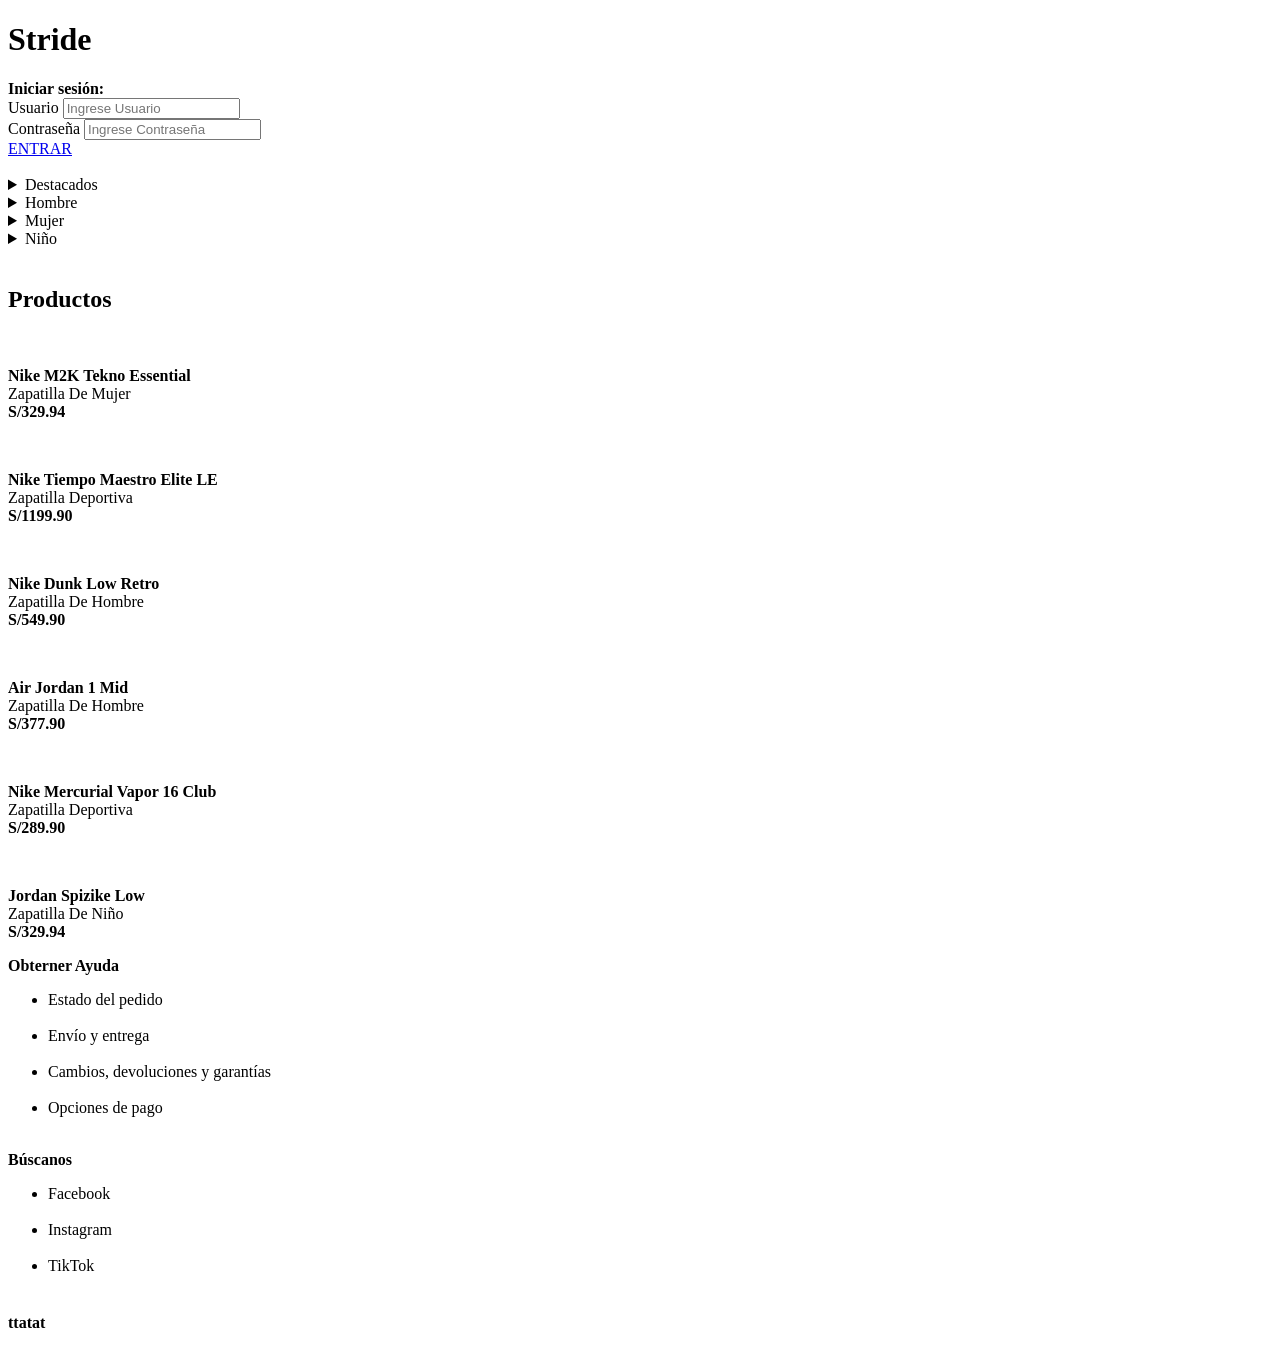
==== index.html @ 4846e69e "Add files via upload" ====
<!DOCTYPE html>
<html lang="es">
<head>
    <meta charset="UTF-8">
    <meta name="viewport" content="width=device-width, initial-scale=1.0">
    <title>Stride</title>
</head>
<body>
    <h1>Stride</h1>
    <form action="">
        <summary><strong>Iniciar sesión:</strong></summary>
        <label for="USUARIO">Usuario</label>
        <input type="text" name="Usuario" id="USUARIO" placeholder="Ingrese Usuario">
        <br>
        <label for="CONTRASEÑA">Contraseña</label>
        <input type="text" name="Contraseña" id="CONTRASEÑA" placeholder="Ingrese Contraseña">
        <br>
        <a href="http://127.0.0.1:5500/index02.html">ENTRAR</a>
    </form>
    <br>
    <details>
        <summary>Destacados</summary>
        <ul>
            <details>
                <summary>Tendencias</summary>
                <a href="http://127.0.0.1:5500/index03.html">Nuevo</a>
            </details>
            <details>
                <summary>Clásicos</summary>
                <a href="http://127.0.0.1:5500/index03.html">Nuevo</a>
            </details>
            <details>
                <summary>Novedades</summary>
                <a href="http://127.0.0.1:5500/index03.html">Nuevo</a>
            </details>
        </ul>
    </details>
    <details>
        <summary>Hombre</summary>
        <ul>
            <details>
                <summary>Tendencias</summary>
                <a href="http://127.0.0.1:5500/index03.html">Nuevo</a>
            </details>
            <details>
                <summary>Clásicos</summary>
                <a href="http://127.0.0.1:5500/index03.html">Nuevo</a>
            </details>
            <details>
                <summary>Novedades</summary>
                <a href="http://127.0.0.1:5500/index03.html">Nuevo</a>
            </details>
        </ul>
    </details>
    <details>
        <summary>Mujer</summary>
        <ul>
            <details>
                <summary>Tendencias</summary>
                <a href="http://127.0.0.1:5500/index03.html">Nuevo</a>
            </details>
            <details>
                <summary>Clásicos</summary>
                <a href="http://127.0.0.1:5500/index03.html">Nuevo</a>
            </details>
            <details>
                <summary>Novedades</summary>
                <a href="http://127.0.0.1:5500/index03.html">Nuevo</a>
            </details>
        </ul>
    </details>
    <details>
        <summary>Niño</summary>
        <ul>
            <details>
                <summary>Tendencias</summary>
                <a href="http://127.0.0.1:5500/index03.html">Nuevo</a>
            </details>
            <details>
                <summary>Clásicos</summary>
                <a href="http://127.0.0.1:5500/index03.html">Nuevo</a>
            </details>
            <details>
                <summary>Novedades</summary>
                <a href="http://127.0.0.1:5500/index03.html">Nuevo</a>
            </details>
        </ul>
    </details>
    </ul>
    <br>
    <h2>Productos</h2>
    <img src="https://www.nike.com.pe/dw/image/v2/BJKZ_PRD/on/demandware.static/-/Sites-catalog-equinox/default/dw1c19ebf3/images/hi-res/193151694942_1_20251123120000-mrtPeru.jpeg?sw=500&sh=500" alt="">
    <p>
        <strong>Nike M2K Tekno Essential</strong> <br>
        Zapatilla De Mujer<br>
        <strong>S/329.94</strong>
    </p>
     <img src="https://www.nike.com.pe/dw/image/v2/BJKZ_PRD/on/demandware.static/-/Sites-catalog-equinox/default/dw4312d963/images/hi-res/198728056413_1_20260223-mrtPeru.jpeg?sw=800&sh=800" alt="">
    <p>
        <strong>Nike Tiempo Maestro Elite LE</strong><br>
        Zapatilla Deportiva<br>
        <strong>S/1199.90</strong>
    </p>
     <img src="https://www.nike.com.pe/dw/image/v2/BJKZ_PRD/on/demandware.static/-/Sites-catalog-equinox/default/dwb6f55d21/images/hi-res/197864027288_1_20250326-mrtPeru.jpg?sw=800&sh=800" width="10px" height="10px" alt="">
    <p>
        <strong>Nike Dunk Low Retro</strong><br>
        Zapatilla De Hombre<br>
        <strong>S/549.90</strong>
    </p>
     <img src="https://www.nike.com.pe/dw/image/v2/BJKZ_PRD/on/demandware.static/-/Sites-catalog-equinox/default/dw32948b3e/images/hi-res/198482143039_1_20250606-mrtPeru.jpg?sw=500&sh=500" alt="">
    <p>
        <strong>Air Jordan 1 Mid</strong><br>
         Zapatilla De Hombre<br>
        <strong>S/377.90</strong>
    </p>
     <img src="https://www.nike.com.pe/on/demandware.static/-/Sites-catalog-equinox/default/dwa82494c4/images/hi-res/198484303646_1_20251024-mrtPeru.jpeg" alt="">
    <p>
        <strong>Nike Mercurial Vapor 16 Club</strong><br>
        Zapatilla Deportiva<br>
        <strong>S/289.90</strong>
    </p>
     <img src="https://www.nike.com.pe/dw/image/v2/BJKZ_PRD/on/demandware.static/-/Sites-catalog-equinox/default/dw9ddb34fc/images/hi-res/198728098475_1_20260202-mrtPeru.jpg?sw=800&sh=800" alt="">
    <p>
        <strong>Jordan Spizike Low</strong><br>
        Zapatilla De Niño<br>
        <strong>S/329.94</strong>
    </p>
    <footer>
         <strong>Obterner Ayuda</strong>
        <ul>
            <li>Estado del pedido</li> <br>
            <li>Envío y entrega</li><br>
            <li>Cambios, devoluciones y garantías</li><br>
            <li>Opciones de pago</li><br>
        </ul>
            <strong>Búscanos</strong>
        <ul>
            <li>Facebook</li> <br>
            <li>Instagram</li><br>
            <li>TikTok</li><br>
        </ul>



    </details>

    </footer>
    <h4>ttatat</h4>
</body>
</html>
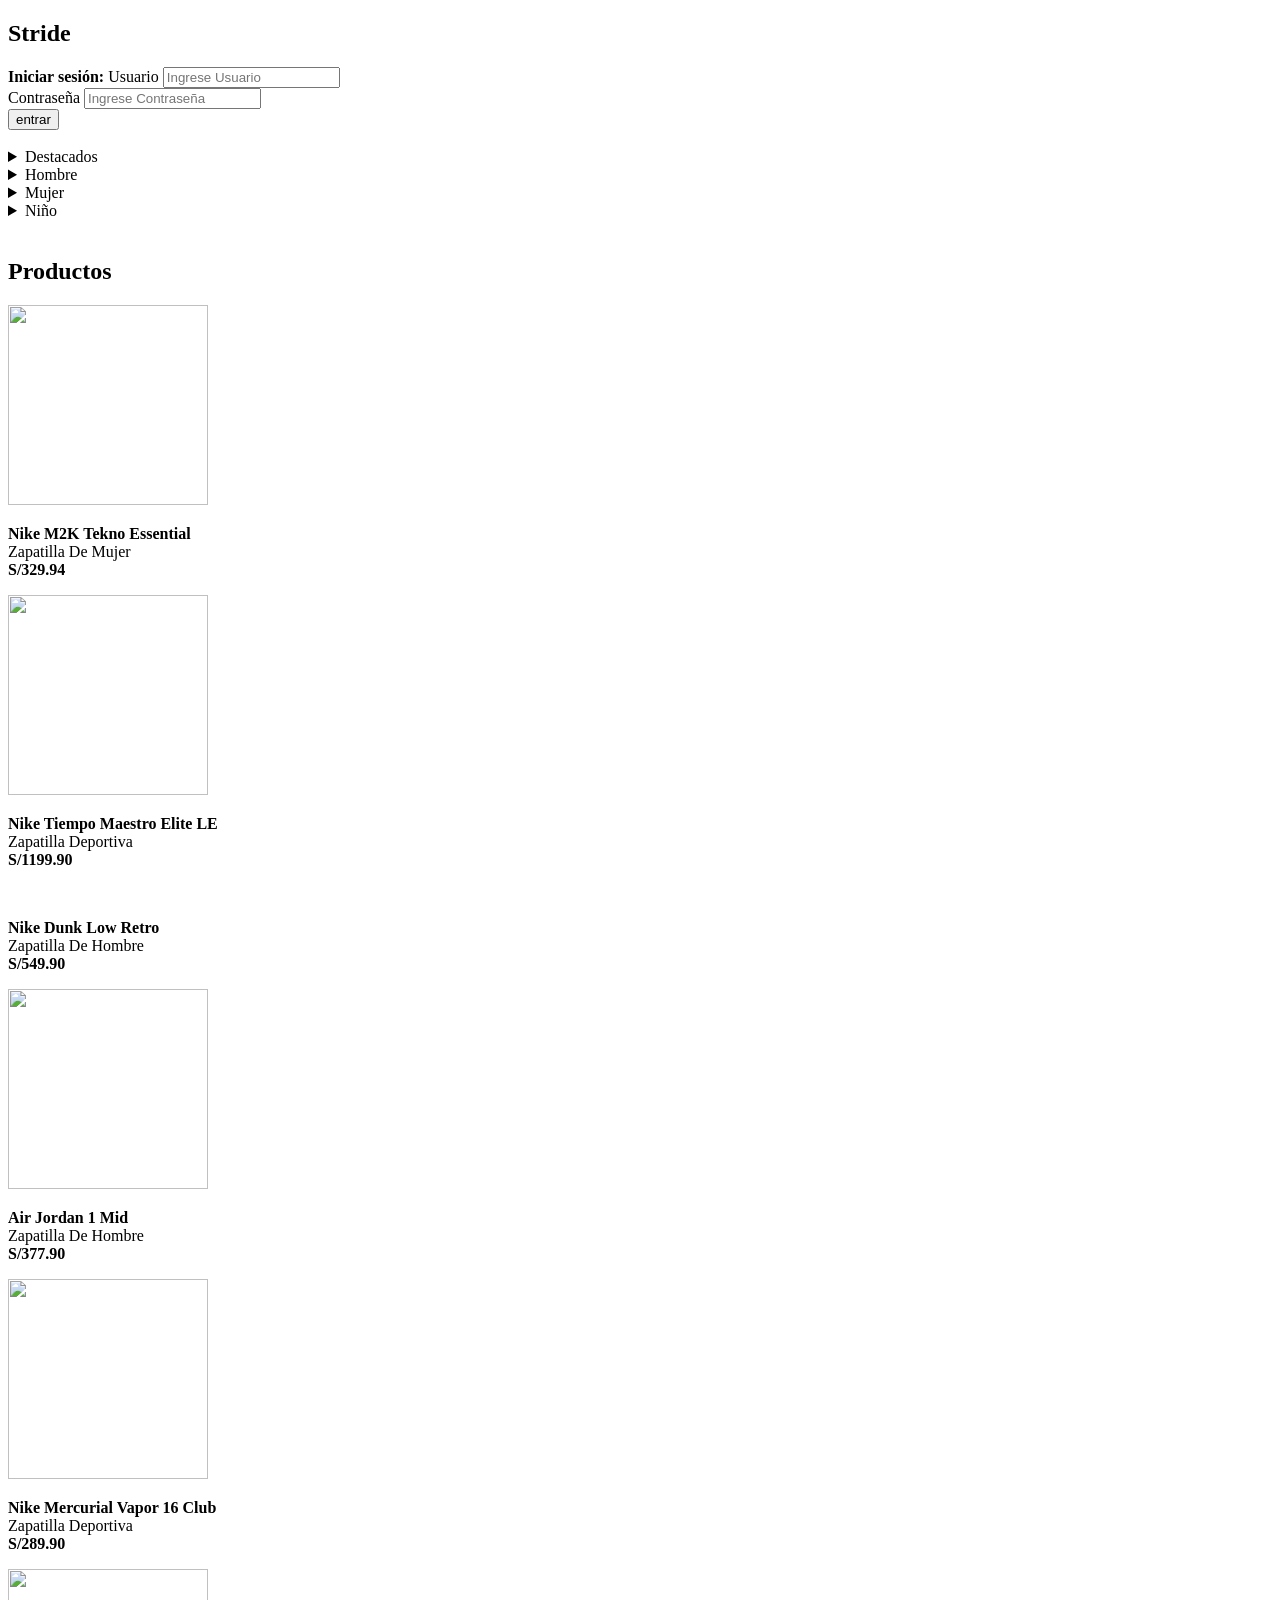
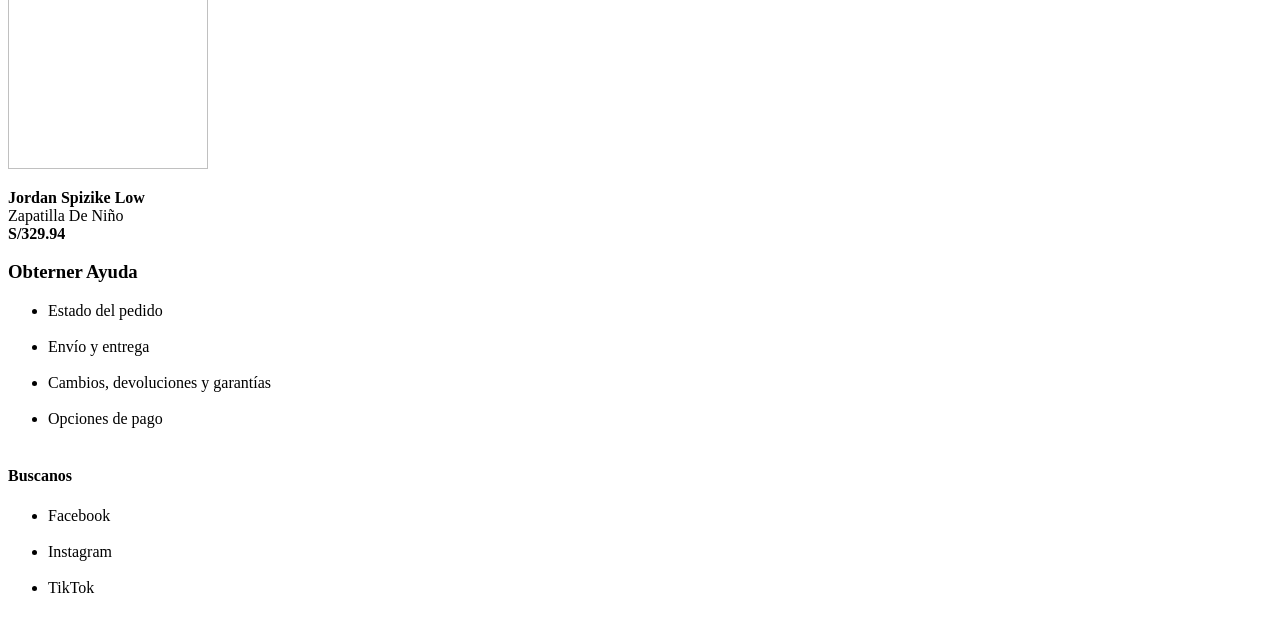
==== commit 8a4e5754: "arreglar errores de escritura" ====
--- a/index.html
+++ b/index.html
@@ -6,96 +6,94 @@
     <title>Stride</title>
 </head>
 <body>
+    <section>
     <h1>Stride</h1>
     <form action="">
-        <summary><strong>Iniciar sesión:</strong></summary>
-        <label for="USUARIO">Usuario</label>
-        <input type="text" name="Usuario" id="USUARIO" placeholder="Ingrese Usuario">
-        <br>
-        <label for="CONTRASEÑA">Contraseña</label>
-        <input type="text" name="Contraseña" id="CONTRASEÑA" placeholder="Ingrese Contraseña">
-        <br>
-        <a href="http://127.0.0.1:5500/index02.html">ENTRAR</a>
+            <strong>Iniciar sesión:</strong>
+            <label for="usuario">Usuario</label>
+            <input type="text" name="Usuario" id="usuario" placeholder="Ingrese Usuario">
+            <br>
+            <label for="contrasena">Contraseña</label>
+            <input type="password"name="Contraseña" id="contrasena" placeholder="Ingrese Contraseña">
+            <br>
+            <button>entrar</button>
     </form>
+    </section>
     <br>
-    <details>
+    <section>
+        <details>
         <summary>Destacados</summary>
         <ul>
-            <details>
-                <summary>Tendencias</summary>
-                <a href="http://127.0.0.1:5500/index03.html">Nuevo</a>
-            </details>
-            <details>
-                <summary>Clásicos</summary>
-                <a href="http://127.0.0.1:5500/index03.html">Nuevo</a>
-            </details>
-            <details>
-                <summary>Novedades</summary>
-                <a href="http://127.0.0.1:5500/index03.html">Nuevo</a>
-            </details>
+            <li>
+                <a href="http://127.0.0.1:5500/productos.html">Tendencias</a>
+            </li> 
+            <li>
+                <a href="http://127.0.0.1:5500/productos.html">Clasicos</a>
+            </li>      
+            <li>
+                <a href="http://127.0.0.1:5500/productos.html">Novedades</a>
+            </li>
+ 
         </ul>
     </details>
     <details>
         <summary>Hombre</summary>
         <ul>
-            <details>
-                <summary>Tendencias</summary>
-                <a href="http://127.0.0.1:5500/index03.html">Nuevo</a>
-            </details>
-            <details>
-                <summary>Clásicos</summary>
-                <a href="http://127.0.0.1:5500/index03.html">Nuevo</a>
-            </details>
-            <details>
-                <summary>Novedades</summary>
-                <a href="http://127.0.0.1:5500/index03.html">Nuevo</a>
-            </details>
+            <li>
+                <a href=""href="http://127.0.0.1:5500/productos.html">Tendencias</a>
+            </li> 
+            <li>
+                <a href="http://127.0.0.1:5500/productos.html">Clasicos</a>
+            </li>      
+            <li>
+                <a href="http://127.0.0.1:5500/productos.html">Novedades</a>
+            </li>
+ 
         </ul>
     </details>
     <details>
         <summary>Mujer</summary>
         <ul>
-            <details>
-                <summary>Tendencias</summary>
-                <a href="http://127.0.0.1:5500/index03.html">Nuevo</a>
-            </details>
-            <details>
-                <summary>Clásicos</summary>
-                <a href="http://127.0.0.1:5500/index03.html">Nuevo</a>
-            </details>
-            <details>
-                <summary>Novedades</summary>
-                <a href="http://127.0.0.1:5500/index03.html">Nuevo</a>
-            </details>
+            <li>
+                <a href=""href="http://127.0.0.1:5500/productos.html">Tendencias</a>
+            </li> 
+            <li>
+                <a href="http://127.0.0.1:5500/productos.html">Clasicos</a>
+            </li>      
+            <li>
+                <a href="http://127.0.0.1:5500/productos.html">Novedades</a>
+            </li>
+ 
         </ul>
     </details>
     <details>
-        <summary>Niño</summary>
+        <summary>Niño</summary>  
         <ul>
-            <details>
-                <summary>Tendencias</summary>
-                <a href="http://127.0.0.1:5500/index03.html">Nuevo</a>
-            </details>
-            <details>
-                <summary>Clásicos</summary>
-                <a href="http://127.0.0.1:5500/index03.html">Nuevo</a>
-            </details>
-            <details>
-                <summary>Novedades</summary>
-                <a href="http://127.0.0.1:5500/index03.html">Nuevo</a>
-            </details>
+            <li>
+                <a href=""href="http://127.0.0.1:5500/productos.html">Tendencias</a>
+            </li> 
+            <li>
+                <a href="http://127.0.0.1:5500/productos.html">Clasicos</a>
+            </li>      
+            <li>
+                <a href="http://127.0.0.1:5500/productos.html">Novedades</a>
+            </li>
+ 
         </ul>
     </details>
-    </ul>
+    </section>
+    
     <br>
-    <h2>Productos</h2>
-    <img src="https://www.nike.com.pe/dw/image/v2/BJKZ_PRD/on/demandware.static/-/Sites-catalog-equinox/default/dw1c19ebf3/images/hi-res/193151694942_1_20251123120000-mrtPeru.jpeg?sw=500&sh=500" alt="">
+    <section> 
+        <h2>Productos</h2>
+
+    <img src="https://www.nike.com.pe/dw/image/v2/BJKZ_PRD/on/demandware.static/-/Sites-catalog-equinox/default/dw1c19ebf3/images/hi-res/193151694942_1_20251123120000-mrtPeru.jpeg?sw=500&sh=500" width="200" height="200" alt="">
     <p>
         <strong>Nike M2K Tekno Essential</strong> <br>
         Zapatilla De Mujer<br>
         <strong>S/329.94</strong>
     </p>
-     <img src="https://www.nike.com.pe/dw/image/v2/BJKZ_PRD/on/demandware.static/-/Sites-catalog-equinox/default/dw4312d963/images/hi-res/198728056413_1_20260223-mrtPeru.jpeg?sw=800&sh=800" alt="">
+     <img src="https://www.nike.com.pe/dw/image/v2/BJKZ_PRD/on/demandware.static/-/Sites-catalog-equinox/default/dw4312d963/images/hi-res/198728056413_1_20260223-mrtPeru.jpeg?sw=800&sh=800" width="200" height="200" alt="">
     <p>
         <strong>Nike Tiempo Maestro Elite LE</strong><br>
         Zapatilla Deportiva<br>
@@ -107,44 +105,45 @@
         Zapatilla De Hombre<br>
         <strong>S/549.90</strong>
     </p>
-     <img src="https://www.nike.com.pe/dw/image/v2/BJKZ_PRD/on/demandware.static/-/Sites-catalog-equinox/default/dw32948b3e/images/hi-res/198482143039_1_20250606-mrtPeru.jpg?sw=500&sh=500" alt="">
+     <img src="https://www.nike.com.pe/dw/image/v2/BJKZ_PRD/on/demandware.static/-/Sites-catalog-equinox/default/dw32948b3e/images/hi-res/198482143039_1_20250606-mrtPeru.jpg?sw=500&sh=500" width="200" height="200" alt="">
     <p>
         <strong>Air Jordan 1 Mid</strong><br>
          Zapatilla De Hombre<br>
         <strong>S/377.90</strong>
     </p>
-     <img src="https://www.nike.com.pe/on/demandware.static/-/Sites-catalog-equinox/default/dwa82494c4/images/hi-res/198484303646_1_20251024-mrtPeru.jpeg" alt="">
+     <img src="https://www.nike.com.pe/on/demandware.static/-/Sites-catalog-equinox/default/dwa82494c4/images/hi-res/198484303646_1_20251024-mrtPeru.jpeg" width="200" height="200" alt="">
     <p>
         <strong>Nike Mercurial Vapor 16 Club</strong><br>
         Zapatilla Deportiva<br>
         <strong>S/289.90</strong>
     </p>
-     <img src="https://www.nike.com.pe/dw/image/v2/BJKZ_PRD/on/demandware.static/-/Sites-catalog-equinox/default/dw9ddb34fc/images/hi-res/198728098475_1_20260202-mrtPeru.jpg?sw=800&sh=800" alt="">
+     <img src="https://www.nike.com.pe/dw/image/v2/BJKZ_PRD/on/demandware.static/-/Sites-catalog-equinox/default/dw9ddb34fc/images/hi-res/198728098475_1_20260202-mrtPeru.jpg?sw=800&sh=800" width="200" height="200" alt="">
+    
     <p>
         <strong>Jordan Spizike Low</strong><br>
         Zapatilla De Niño<br>
         <strong>S/329.94</strong>
     </p>
+    </section>
+    <section>
     <footer>
-         <strong>Obterner Ayuda</strong>
+     <h3>Obterner Ayuda</h3>
         <ul>
             <li>Estado del pedido</li> <br>
             <li>Envío y entrega</li><br>
             <li>Cambios, devoluciones y garantías</li><br>
             <li>Opciones de pago</li><br>
         </ul>
-            <strong>Búscanos</strong>
+     <h4>Buscanos</h4>
         <ul>
             <li>Facebook</li> <br>
             <li>Instagram</li><br>
             <li>TikTok</li><br>
         </ul>
+    </footer>
+    </section>
+   
 
-
-
-    </details>
-
-    </footer>
-    <h4>ttatat</h4>
+</div>
 </body>
 </html>
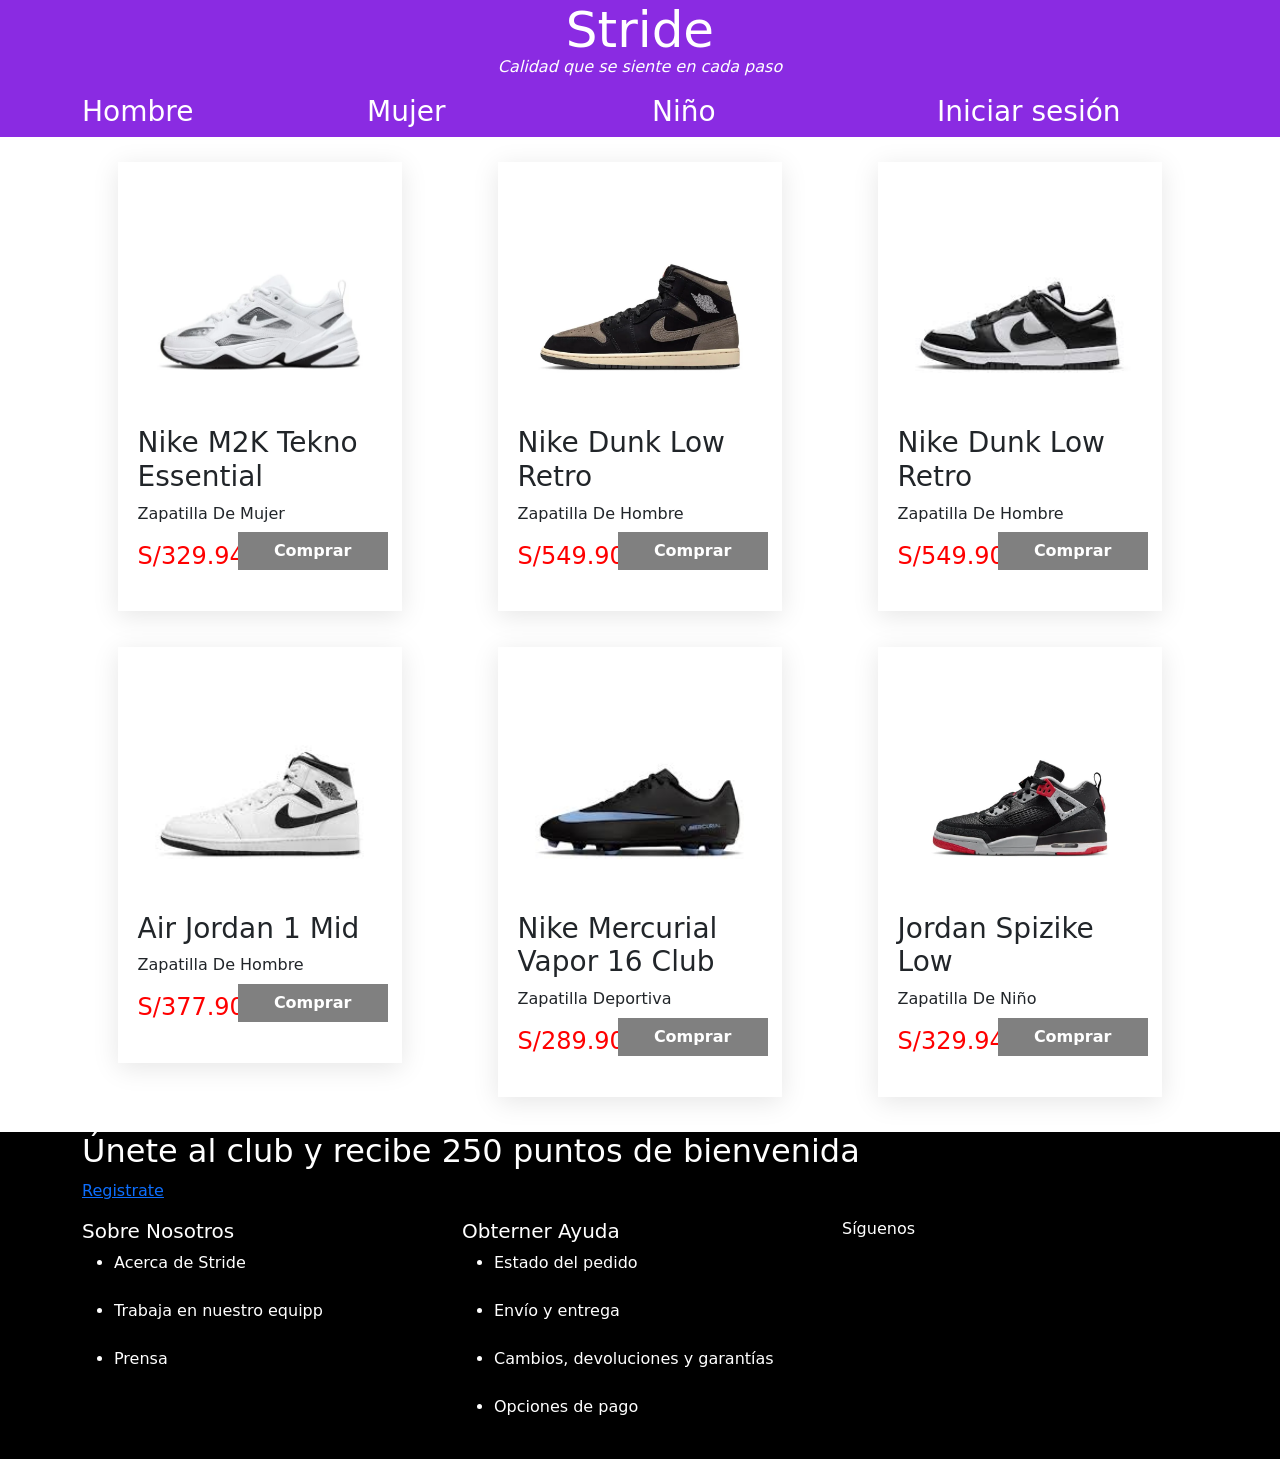
==== commit d9aab97a: "Add files via upload segunda parte" ====
--- a/index.html
+++ b/index.html
@@ -4,146 +4,152 @@
     <meta charset="UTF-8">
     <meta name="viewport" content="width=device-width, initial-scale=1.0">
     <title>Stride</title>
+    <link rel="stylesheet" href="style.css">
+    <link rel="stylesheet" href="https://cdn.jsdelivr.net/npm/bootstrap@5.3.8/dist/css/bootstrap.min.css">
 </head>
 <body>
-    <section>
-    <h1>Stride</h1>
-    <form action="">
-            <strong>Iniciar sesión:</strong>
-            <label for="usuario">Usuario</label>
-            <input type="text" name="Usuario" id="usuario" placeholder="Ingrese Usuario">
-            <br>
-            <label for="contrasena">Contraseña</label>
-            <input type="password"name="Contraseña" id="contrasena" placeholder="Ingrese Contraseña">
-            <br>
-            <button>entrar</button>
-    </form>
+    <header class="container-fluid cabeza">
+        <div class="container">
+            <div class="row text-center">
+                <h1>Stride</h1>
+                <p>Calidad que se siente en cada paso</p>
+            </div>
+            <div class="row">
+                <div class="col-lg-3">
+                    <h2>Hombre</h2>
+
+                </div>
+                <div class="col-lg-3">
+                    <h2>Mujer</h2>
+
+                </div>
+                <div class="col-lg-3">
+                    <h2>Niño</h2>
+
+                </div>
+                <div class="col-lg-3">
+                    <h2>Iniciar sesión</h2>
+
+                </div>
+            </div>
+        </div>
+    </header>
+
+    <section class="container-fluid">
+        <div class="container">
+            <div class="row">
+                <div class="col-lg-4">
+                    <div class="cartonera">
+                        <figure>
+                            <div class="hidden-img">
+                                <img src="image.png" alt="laptos">
+                            </div>
+                            <h3>Nike M2K Tekno Essential</h3>
+                            <p>Zapatilla De Mujer<p>
+                            <h4>S/329.94</h4>
+                            <a href="">Comprar</a>
+                        </figure>
+                    </div>
+                </div>
+                <div class="col-lg-4">
+                    <div class="cartonera">
+                        <figure>
+                            <div class="hidden-img">
+                                <img src="oeoeoeeo.webp" alt="laptos">
+                            </div>
+                            <h3>Nike Dunk Low Retro</h3>
+                            <p>Zapatilla De Hombre<p>
+                            <h4>S/549.90</h4>
+                            <a href="">Comprar</a>
+                        </figure>
+                    </div>
+                </div>
+                <div class="col-lg-4">
+                    <div class="cartonera">
+                        <figure>
+                            <div class="hidden-img">
+                                <img src="imagen011.jpg" alt="laptos">
+                            </div>
+                            <h3>Nike Dunk Low Retro</h3>
+                            <p>Zapatilla De Hombre<p>
+                            <h4>S/549.90</h4>
+                            <a href="">Comprar</a>
+                        </figure>
+                    </div>
+                </div>
+                <div class="col-lg-4">
+                    <div class="cartonera">
+                        <figure>
+                            <div class="hidden-img">
+                                <img src="imagen0222.jpg" alt="laptos">
+                            </div>
+                            <h3>Air Jordan 1 Mid</h3>
+                            <p>Zapatilla De Hombre<p>
+                            <h4>S/377.90</h4>
+                            <a href="">Comprar</a>
+                        </figure>
+                    </div>
+                </div>
+                <div class="col-lg-4">
+                    <div class="cartonera">
+                        <figure>
+                            <div class="hidden-img">
+                                <img src="imagen03.jpg" alt="laptos">
+                            </div>
+                                 <h3>Nike Mercurial Vapor 16 Club</h3>
+                                 <p>Zapatilla Deportiva<p>
+                                 <h4>S/289.90</h4>
+                            <a href="">Comprar</a>
+                        </figure>
+                    </div>
+                </div>
+                <div class="col-lg-4">
+                    <div class="cartonera">
+                        <figure>
+                            <div class="hidden-img">
+                                <img src="image (5).png" alt="laptos">
+                            </div>
+                                <h3>Jordan Spizike Low</h3>
+                                <p>Zapatilla De Niño<p>
+                                <h4>S/329.94</h4>
+                            <a href="">Comprar</a>
+                        </figure>
+                    </div>
+                </div>
+            </div>
+        </div>
     </section>
-    <br>
-    <section>
-        <details>
-        <summary>Destacados</summary>
-        <ul>
-            <li>
-                <a href="http://127.0.0.1:5500/productos.html">Tendencias</a>
-            </li> 
-            <li>
-                <a href="http://127.0.0.1:5500/productos.html">Clasicos</a>
-            </li>      
-            <li>
-                <a href="http://127.0.0.1:5500/productos.html">Novedades</a>
-            </li>
- 
-        </ul>
-    </details>
-    <details>
-        <summary>Hombre</summary>
-        <ul>
-            <li>
-                <a href=""href="http://127.0.0.1:5500/productos.html">Tendencias</a>
-            </li> 
-            <li>
-                <a href="http://127.0.0.1:5500/productos.html">Clasicos</a>
-            </li>      
-            <li>
-                <a href="http://127.0.0.1:5500/productos.html">Novedades</a>
-            </li>
- 
-        </ul>
-    </details>
-    <details>
-        <summary>Mujer</summary>
-        <ul>
-            <li>
-                <a href=""href="http://127.0.0.1:5500/productos.html">Tendencias</a>
-            </li> 
-            <li>
-                <a href="http://127.0.0.1:5500/productos.html">Clasicos</a>
-            </li>      
-            <li>
-                <a href="http://127.0.0.1:5500/productos.html">Novedades</a>
-            </li>
- 
-        </ul>
-    </details>
-    <details>
-        <summary>Niño</summary>  
-        <ul>
-            <li>
-                <a href=""href="http://127.0.0.1:5500/productos.html">Tendencias</a>
-            </li> 
-            <li>
-                <a href="http://127.0.0.1:5500/productos.html">Clasicos</a>
-            </li>      
-            <li>
-                <a href="http://127.0.0.1:5500/productos.html">Novedades</a>
-            </li>
- 
-        </ul>
-    </details>
-    </section>
-    
-    <br>
-    <section> 
-        <h2>Productos</h2>
-
-    <img src="https://www.nike.com.pe/dw/image/v2/BJKZ_PRD/on/demandware.static/-/Sites-catalog-equinox/default/dw1c19ebf3/images/hi-res/193151694942_1_20251123120000-mrtPeru.jpeg?sw=500&sh=500" width="200" height="200" alt="">
-    <p>
-        <strong>Nike M2K Tekno Essential</strong> <br>
-        Zapatilla De Mujer<br>
-        <strong>S/329.94</strong>
-    </p>
-     <img src="https://www.nike.com.pe/dw/image/v2/BJKZ_PRD/on/demandware.static/-/Sites-catalog-equinox/default/dw4312d963/images/hi-res/198728056413_1_20260223-mrtPeru.jpeg?sw=800&sh=800" width="200" height="200" alt="">
-    <p>
-        <strong>Nike Tiempo Maestro Elite LE</strong><br>
-        Zapatilla Deportiva<br>
-        <strong>S/1199.90</strong>
-    </p>
-     <img src="https://www.nike.com.pe/dw/image/v2/BJKZ_PRD/on/demandware.static/-/Sites-catalog-equinox/default/dwb6f55d21/images/hi-res/197864027288_1_20250326-mrtPeru.jpg?sw=800&sh=800" width="10px" height="10px" alt="">
-    <p>
-        <strong>Nike Dunk Low Retro</strong><br>
-        Zapatilla De Hombre<br>
-        <strong>S/549.90</strong>
-    </p>
-     <img src="https://www.nike.com.pe/dw/image/v2/BJKZ_PRD/on/demandware.static/-/Sites-catalog-equinox/default/dw32948b3e/images/hi-res/198482143039_1_20250606-mrtPeru.jpg?sw=500&sh=500" width="200" height="200" alt="">
-    <p>
-        <strong>Air Jordan 1 Mid</strong><br>
-         Zapatilla De Hombre<br>
-        <strong>S/377.90</strong>
-    </p>
-     <img src="https://www.nike.com.pe/on/demandware.static/-/Sites-catalog-equinox/default/dwa82494c4/images/hi-res/198484303646_1_20251024-mrtPeru.jpeg" width="200" height="200" alt="">
-    <p>
-        <strong>Nike Mercurial Vapor 16 Club</strong><br>
-        Zapatilla Deportiva<br>
-        <strong>S/289.90</strong>
-    </p>
-     <img src="https://www.nike.com.pe/dw/image/v2/BJKZ_PRD/on/demandware.static/-/Sites-catalog-equinox/default/dw9ddb34fc/images/hi-res/198728098475_1_20260202-mrtPeru.jpg?sw=800&sh=800" width="200" height="200" alt="">
-    
-    <p>
-        <strong>Jordan Spizike Low</strong><br>
-        Zapatilla De Niño<br>
-        <strong>S/329.94</strong>
-    </p>
-    </section>
-    <section>
-    <footer>
-     <h3>Obterner Ayuda</h3>
-        <ul>
-            <li>Estado del pedido</li> <br>
-            <li>Envío y entrega</li><br>
-            <li>Cambios, devoluciones y garantías</li><br>
-            <li>Opciones de pago</li><br>
-        </ul>
-     <h4>Buscanos</h4>
-        <ul>
-            <li>Facebook</li> <br>
-            <li>Instagram</li><br>
-            <li>TikTok</li><br>
-        </ul>
+    <footer class="pie container-fluid">
+        <div class="container">
+            <figure>
+                <div class="row">
+                    <h2>Únete al club y recibe 250 puntos de bienvenida</h2>
+                    <a href="">Registrate</a>
+                </div>  
+            </figure>
+            <div class="row">
+                <div class="col">
+                    <h5>Sobre Nosotros</h5>
+                    <ul>
+                        <li>Acerca de Stride</li><br>
+                        <li>Trabaja en nuestro equipp</li><br>
+                        <li>Prensa</li><br>
+                    </ul>
+                </div>
+                <div class="col">
+                    <h5>Obterner Ayuda</h5>
+                    <ul>
+                        <li>Estado del pedido</li> <br>
+                        <li>Envío y entrega</li><br>
+                        <li>Cambios, devoluciones y garantías</li><br>
+                        <li>Opciones de pago</li><br>
+                    </ul>
+                </div>
+                <div class="col">
+                        <h6>Síguenos</h6>
+                </div>
+            </div>
+        </div>
     </footer>
-    </section>
-   
-
-</div>
 </body>
 </html>
--- a/style.css
+++ b/style.css
@@ -0,0 +1,60 @@
+.cabeza{
+   background-color: blueviolet;
+   margin-bottom: 25px;
+}
+.cabeza h1{
+    color: white;
+    font-size: 50px;
+    margin-bottom: -5px;
+    
+}
+.cabeza p{
+    color: white;
+    font-style: italic;
+}
+.cabeza h2{
+    color: white;
+    font-size: 28px;
+}
+.fila{
+    background-color: yellow;
+}
+.cartonera figure{
+    position: relative;
+}
+.cartonera a{
+    background-color: gray;
+    color: white;
+    padding: 7px 15px;
+    min-width: 150px;
+    display: inline-table;
+    text-align: center;
+    text-decoration: none;
+    font-weight: bold;
+    position: absolute;
+    bottom: 0;
+    right: 0;
+    left: 100px;
+    top: 50;
+    margin-left: auto;
+    margin-right: auto;
+}
+.cartonera h4{
+    color: red;
+}
+.cartonera img{
+    width: 100%;
+    transition: all .5s ease-out;
+}
+.cartonera{
+    background-color: white;
+    box-shadow: 0px 5px 25px rgb(0 0 0 / 10%);
+    margin-left: 10%;
+    margin-right: 10%;
+    margin-bottom: 10%;
+    padding: 20px 20px 25px 20px;
+}
+.pie{
+    color: white;
+    background-color: black;
+}
